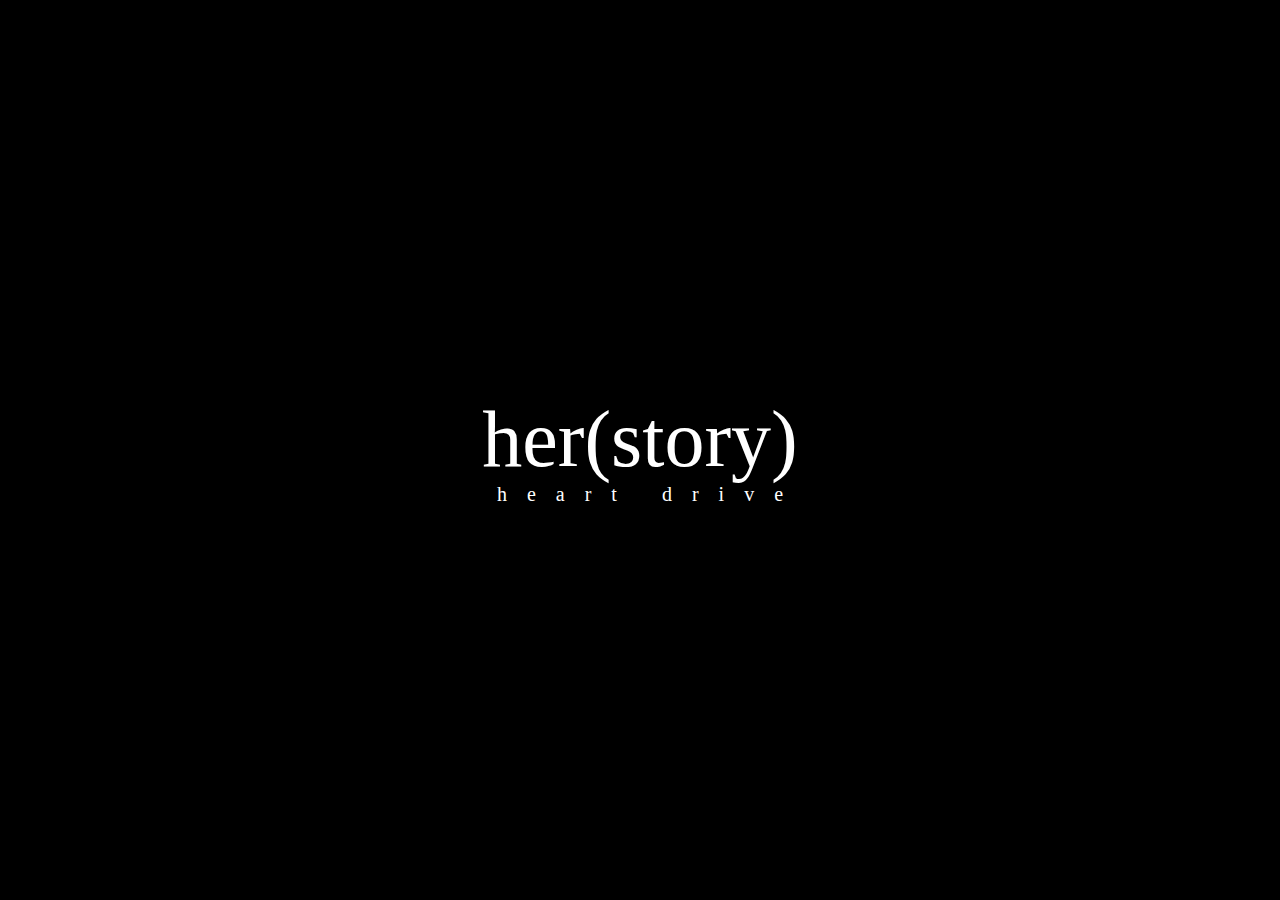
==== index.html @ 27e95b9d "updated credits section in progress" ====
<!DOCTYPE html>
<html>
<head>
  <title>(her)story</title>
  <meta charset="utf-8"/>
  <link rel="icon"
        type="image/png"
	    href="img/favicon.png"/>
  <link href="bootstrap.min.css" type="text/css" rel="stylesheet" media="screen,projection" />
  <link href="css/format.css" type="text/css" rel="stylesheet" media="screen,projection" />
  <link rel="stylesheet" href="css/jquery.fancybox.min.css" />
</head>
<body>
<div class="container">
  <div class="row">
    <div class="col-sm-12 title">
      <h1>her(story)</h1>
	  <h3 id="subtitle">heart drive</h3>
	</div>
  </div>
  <div class="row menu">
    <nav class="col-sm-12">
      <p><a class="menu-item" data-fancybox href="https://www.youtube.com/watch?v=ycOG_4l5Pkc&amp;autoplay=1">Introduction</a></p>
	  <p><a class="menu-item" data-fancybox data-type="iframe" data-src="https://www.thinglink.com/mediacard/938789130744102913?autoplay=1" href="javascript:;">Tour</a></p>
	  <p><a href="https://samanthalevine.atavist.com/letters" target="_blank">Letters</a></p>
      <p><a data-fancybox data-src="#credits" href="javascript:;">Credits</a></p>
	</nav>
  </div>
</div>

<div id="credits">
  <div class="container">
    <div class="row">
      <div class="col-sm-12">
	    <h2>Credits</h2>
	  </div>
	</div>
	<div class="row">
	  <div class="col-sm-4">
	    <h3>Created By</h3>
	    <p>Samantha Levine</p>
	  </div>
	  <div class="col-sm-4">
	    <h3>Music By</h3>
	    <p>Joey Pearson</p>
	  </div>
	  <div class="col-sm-4">
	    <h3>Website By</h3>
		<p>Matthew Mitchell</p>
	  </div>
	</div>
	<div class="row">
	  <div class="col-sm-12">
	    <h3>Special Thanks</h3>
	  </div>
	</div>
	<div class="row">
	  <div class="col-sm-2"></div>
	  <div class="col-sm-4">
        <p>Laurie Petrou</p>
        <p>Wayne Shipley</p>
        <p>Steve Daniels</p>
	  </div>
	  <div class="col-sm-4">
        <p>Laurence Butet-Roch</p>
        <p>Anne Fullerton</p>
        <p>The entire Shemie family, especially my mom, Sally</p>
	  </div>
	</div>
	<div class="row">
      <div class="col-sm-12">
	    <h3>Dedicated to my grandmother, Valentina Shemie, Mama Tina</h3>
	  </div>
	</div>
	<div class="row">
      <div class="col-sm-12">
	    <h3>Sponsors</h3>
		<p><img src="img/thinglink.png" alt="ThingLink"></p>
		<p><img src="img/ryerson.png" height="60" alt="Ryerson Univeristy">
		<img src="img/transmedia2.png" height="60" alt="Transmedia Zone"></p>
	  </div>
	</div>
  </div>
</div>

<audio id="bgmusic" loop="loop" autoplay="autoplay">
  <source src="mama-tina.mp3" type="audio/mp3">
  Your browser does not support audio playback
</audio>

<script type="text/javascript" src="js/jquery-3.2.1.min.js"></script>
<script type="text/javascript" src="js/main.js"></script>
<script src="js/jquery.fancybox.min.js"></script>

</body>
</html>
---- css/format.css ----
/* Resets */
html, body, ul, h1 , h3, p { margin: 0; padding: 0; }

/* For debugging layout
border: 2px solid red;
*/
html {
	height: 100%;
}

body {
    text-align: center;
	background-color: black;
	height: 100%;
	display: flex;
	justify-content: center;
	align-items: center;
}

.title {
	font-family: Georgia, Palatino, Garamond, Serif;
	color: white;
}

.title h1 {
    font-size: 8rem;
}

.title h3{
    font-size: 2rem;
	/*font-style: italic;*/
	letter-spacing: 20px;
	padding-left: 20px;
}

.title:hover {
    color: lightgrey;
}

nav {
  display: flex;
  justify-content: center;
}

/*.row {
    display: flex;
	align-items: center;
}*/

.menu {
    display: none;
	margin-top: 8px; /*Avoid overlap with title*/
}

.menu a {
    text-decoration: none;
	color: white;
	font-family: 'Open Sans', Helvetica, Verdana, Sans-serif;
	padding: 0 20px;
	margin: 0;
}

.menu a:hover {
    color: lightgrey;
}

#credits {
    display: none;
	text-align: center;
}

#credits h3 {
    padding-top: 10px;
}
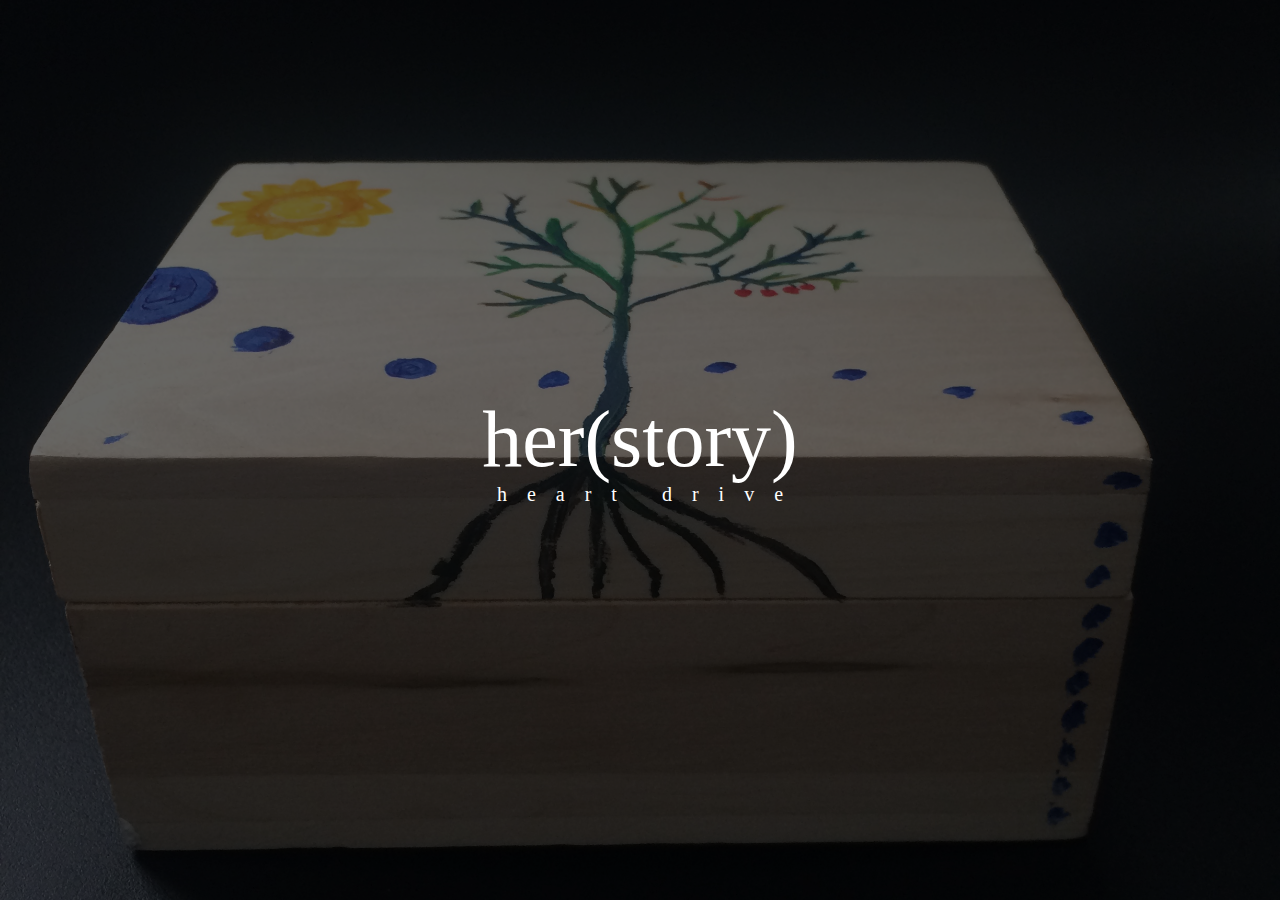
==== commit 17d5462c: "fix to bg images" ====
--- a/index.html
+++ b/index.html
@@ -11,6 +11,10 @@
   <link rel="stylesheet" href="css/jquery.fancybox.min.css" />
 </head>
 <body>
+
+<div class="bg-image">
+</div>
+
 <div class="container">
   <div class="row">
     <div class="col-sm-12 title">
@@ -20,9 +24,11 @@
   </div>
   <div class="row menu">
     <nav class="col-sm-12">
-      <p><a class="menu-item" data-fancybox href="https://www.youtube.com/watch?v=ycOG_4l5Pkc&amp;autoplay=1">Introduction</a></p>
-	  <p><a class="menu-item" data-fancybox data-type="iframe" data-src="https://www.thinglink.com/mediacard/938789130744102913?autoplay=1" href="javascript:;">Tour</a></p>
-	  <p><a href="https://samanthalevine.atavist.com/letters" target="_blank">Letters</a></p>
+      <p><a class="menu-item youtube" data-fancybox href="https://www.youtube.com/watch?v=ycOG_4l5Pkc&amp;autoplay=1">Introduction</a></p>
+	  <p><a class="menu-item headphones" data-fancybox data-type="iframe" data-src="https://www.thinglink.com/mediacard/938789130744102913?autoplay=1" href="javascript:;">Tour
+	    <span class="tooltiptext">Wear headphones to experience surround sound</span>
+	  </a></p>
+	  <p><a href="letters">Letters</a></p>
       <p><a data-fancybox data-src="#credits" href="javascript:;">Credits</a></p>
 	</nav>
   </div>
@@ -69,7 +75,7 @@
 	</div>
 	<div class="row">
       <div class="col-sm-12">
-	    <h3>Dedicated to my grandmother, Valentina Shemie, Mama Tina</h3>
+	    <p id="dedication">Dedicated to my grandmother, Valentina Shemie, Mama Tina</p>
 	  </div>
 	</div>
 	<div class="row">
@@ -77,7 +83,7 @@
 	    <h3>Sponsors</h3>
 		<p><img src="img/thinglink.png" alt="ThingLink"></p>
 		<p><img src="img/ryerson.png" height="60" alt="Ryerson Univeristy">
-		<img src="img/transmedia2.png" height="60" alt="Transmedia Zone"></p>
+		<img src="img/transmedia.png" height="60" alt="Transmedia Zone"></p>
 	  </div>
 	</div>
   </div>
--- a/css/format.css
+++ b/css/format.css
@@ -15,6 +15,22 @@
 	display: flex;
 	justify-content: center;
 	align-items: center;
+}
+
+.bg-image {
+    display: block;
+	position: absolute;
+	left: 0;
+	top: 0;
+	width: 100%;
+	height: 100%;
+	z-index: -1;
+	opacity: 0.4;
+    background-image: url('../img/close.JPG');
+	background-size: cover;
+    background-repeat: no-repeat;
+    background-attachment: fixed;
+    background-position: center; 
 }
 
 .title {
@@ -35,6 +51,7 @@
 
 .title:hover {
     color: lightgrey;
+	cursor: pointer;
 }
 
 nav {
@@ -71,4 +88,36 @@
 
 #credits h3 {
     padding-top: 10px;
+}
+
+#credits img {
+    margin: 5px;
+}
+
+#dedication {
+    font-size: 1.9rem;
+    font-weight: 500;
+	margin-top: 10px;
+}
+
+.tooltiptext {
+    visibility: hidden;
+    width: 200px;
+    background-color: white;
+    color: black;
+    text-align: center;
+    border-radius: 6px;
+    padding: 5px 0;
+
+    /* Position the tooltip */
+    position: absolute;
+    z-index: 1;
+	top: 100%;
+	left: 50%;
+    margin-left: -130px; 
+	margin-top: 10px;
+}
+
+.headphones:hover .tooltiptext {
+    visibility: visible;
 }